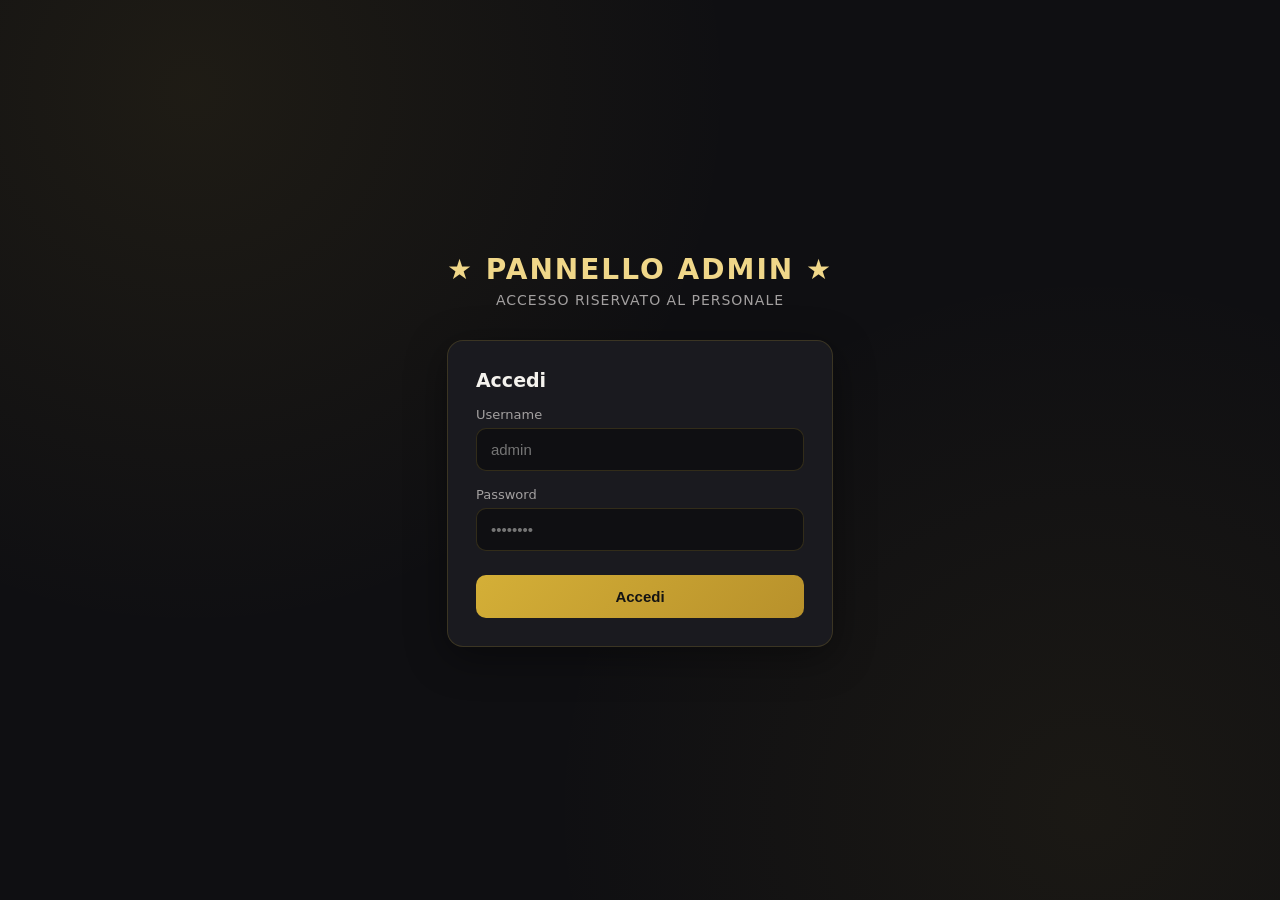
==== admin.html @ f1745583 "Add files via upload" ====
<!DOCTYPE html>
<html lang="it">
<head>
<meta charset="UTF-8" />
<meta name="viewport" content="width=device-width, initial-scale=1.0" />
<title>Pannello Admin — Prenotazioni</title>
<link rel="stylesheet" href="css/style.css" />
</head>
<body>

<!-- LOGIN -->
<div class="login-wrap" id="login-wrap">
  <div class="container">
    <div class="brand">
      <h1>★ PANNELLO ADMIN ★</h1>
      <p>Accesso riservato al personale</p>
    </div>
    <div class="card">
      <h2>Accedi</h2>
      <label>Username</label>
      <input type="text" id="login-username" placeholder="admin" />
      <label>Password</label>
      <input type="password" id="login-password" placeholder="••••••••" />
      <button id="btn-login">Accedi</button>
      <div class="msg" id="login-msg"></div>
    </div>
  </div>
</div>

<!-- DASHBOARD -->
<div class="container dashboard hidden" id="dashboard-wrap">
  <div class="dash-header">
    <div class="brand" style="text-align:left; margin:0;">
      <h1 style="font-size:22px;">★ Dashboard Prenotazioni</h1>
      <p style="margin-top:2px;"><span class="live-dot"></span>aggiornamento automatico ogni ~12 secondi</p>
    </div>
    <button class="secondary" style="width:auto; margin:0;" id="btn-logout-admin">Esci</button>
  </div>

  <div class="stats-grid">
    <div class="stat-card">
      <div class="num" id="stat-total">0</div>
      <div class="label">Prenotazioni totali</div>
    </div>
    <div class="stat-card">
      <div class="num" id="stat-today">0</div>
      <div class="label">Prenotazioni oggi</div>
    </div>
    <div class="stat-card">
      <div class="num" id="stat-people">0</div>
      <div class="label">Persone (oggi)</div>
    </div>
    <div class="stat-card">
      <div class="num" id="stat-upcoming">0</div>
      <div class="label">Prossime 7 giorni</div>
    </div>
  </div>

  <table>
    <thead>
      <tr>
        <th>Cliente</th>
        <th>Email</th>
        <th>Persone</th>
        <th>Data</th>
        <th>Ora</th>
        <th>Stato</th>
        <th>Creata il</th>
      </tr>
    </thead>
    <tbody id="bookings-table-body">
    </tbody>
  </table>
</div>

<script src="js/admin.js"></script>
</body>
</html>
---- css/style.css ----
:root {
  --bg: #0f0f12;
  --bg-card: #1a1a1f;
  --bg-card-hover: #202027;
  --gold: #d4af37;
  --gold-soft: #f0d789;
  --text: #f5f3ee;
  --text-muted: #a3a0a0;
  --success: #4caf7d;
  --error: #e5626b;
  --border: rgba(212, 175, 55, 0.18);
  --radius: 16px;
  font-family: 'Segoe UI', system-ui, -apple-system, sans-serif;
}

* { box-sizing: border-box; }

body {
  margin: 0;
  min-height: 100vh;
  background:
    radial-gradient(circle at 15% 10%, rgba(212,175,55,0.08), transparent 40%),
    radial-gradient(circle at 85% 90%, rgba(212,175,55,0.06), transparent 40%),
    var(--bg);
  color: var(--text);
  display: flex;
  justify-content: center;
  padding: 40px 16px;
}

.container {
  width: 100%;
  max-width: 480px;
}

.brand {
  text-align: center;
  margin-bottom: 32px;
}
.brand h1 {
  font-size: 28px;
  letter-spacing: 2px;
  margin: 0;
  color: var(--gold-soft);
  font-weight: 600;
}
.brand p {
  color: var(--text-muted);
  margin-top: 6px;
  font-size: 14px;
  letter-spacing: 1px;
  text-transform: uppercase;
}

.card {
  background: var(--bg-card);
  border: 1px solid var(--border);
  border-radius: var(--radius);
  padding: 28px;
  box-shadow: 0 10px 40px rgba(0,0,0,0.4);
  animation: fadeIn .4s ease;
}

@keyframes fadeIn {
  from { opacity: 0; transform: translateY(10px); }
  to { opacity: 1; transform: translateY(0); }
}

h2 {
  margin-top: 0;
  font-size: 19px;
  color: var(--text);
  font-weight: 600;
}

.subtitle {
  color: var(--text-muted);
  font-size: 13px;
  margin-bottom: 22px;
}

label {
  display: block;
  font-size: 13px;
  color: var(--text-muted);
  margin-bottom: 6px;
  margin-top: 16px;
}

input, select {
  width: 100%;
  padding: 12px 14px;
  border-radius: 10px;
  border: 1px solid var(--border);
  background: #0f0f12;
  color: var(--text);
  font-size: 15px;
  outline: none;
  transition: border-color .2s;
}
input:focus, select:focus {
  border-color: var(--gold);
}

.row {
  display: flex;
  gap: 10px;
}
.row > div { flex: 1; }

button {
  width: 100%;
  margin-top: 24px;
  padding: 13px;
  border-radius: 10px;
  border: none;
  background: linear-gradient(135deg, var(--gold), #b8912b);
  color: #131313;
  font-weight: 700;
  font-size: 15px;
  cursor: pointer;
  transition: transform .15s, box-shadow .15s;
}
button:hover { transform: translateY(-1px); box-shadow: 0 6px 20px rgba(212,175,55,0.25); }
button:disabled { opacity: 0.5; cursor: not-allowed; transform: none; box-shadow: none; }

button.secondary {
  background: transparent;
  border: 1px solid var(--border);
  color: var(--text-muted);
}

.msg {
  margin-top: 16px;
  padding: 12px 14px;
  border-radius: 10px;
  font-size: 14px;
  display: none;
}
.msg.show { display: block; }
.msg.error { background: rgba(229,98,107,0.12); color: var(--error); border: 1px solid rgba(229,98,107,0.3); }
.msg.success { background: rgba(76,175,125,0.12); color: var(--success); border: 1px solid rgba(76,175,125,0.3); }

.steps {
  display: flex;
  justify-content: center;
  gap: 8px;
  margin-bottom: 24px;
}
.step-dot {
  width: 8px; height: 8px; border-radius: 50%;
  background: var(--border);
}
.step-dot.active { background: var(--gold); }

.hidden { display: none !important; }

.user-badge {
  display: flex;
  align-items: center;
  justify-content: space-between;
  background: rgba(212,175,55,0.08);
  border: 1px solid var(--border);
  padding: 10px 14px;
  border-radius: 10px;
  font-size: 13px;
  margin-bottom: 20px;
}
.user-badge span.name { color: var(--gold-soft); font-weight: 600; }
.link-btn {
  background: none; border: none; color: var(--text-muted);
  text-decoration: underline; font-size: 12px; cursor: pointer; width: auto; margin: 0; padding: 0;
}

/* ===== DASHBOARD ADMIN ===== */
.dashboard {
  max-width: 1100px;
}
.dash-header {
  display: flex;
  justify-content: space-between;
  align-items: center;
  margin-bottom: 28px;
  flex-wrap: wrap;
  gap: 12px;
}
.stats-grid {
  display: grid;
  grid-template-columns: repeat(auto-fit, minmax(160px, 1fr));
  gap: 16px;
  margin-bottom: 28px;
}
.stat-card {
  background: var(--bg-card);
  border: 1px solid var(--border);
  border-radius: var(--radius);
  padding: 18px 20px;
}
.stat-card .num {
  font-size: 30px;
  font-weight: 700;
  color: var(--gold-soft);
}
.stat-card .label {
  font-size: 12px;
  color: var(--text-muted);
  text-transform: uppercase;
  letter-spacing: 1px;
  margin-top: 4px;
}

.live-dot {
  width: 9px; height: 9px; border-radius: 50%;
  background: var(--success);
  display: inline-block;
  margin-right: 6px;
  box-shadow: 0 0 0 0 rgba(76,175,125, 0.7);
  animation: pulse 1.6s infinite;
}
@keyframes pulse {
  0% { box-shadow: 0 0 0 0 rgba(76,175,125, 0.5); }
  70% { box-shadow: 0 0 0 8px rgba(76,175,125, 0); }
  100% { box-shadow: 0 0 0 0 rgba(76,175,125, 0); }
}

table {
  width: 100%;
  border-collapse: collapse;
  background: var(--bg-card);
  border-radius: var(--radius);
  overflow: hidden;
  border: 1px solid var(--border);
}
thead { background: rgba(212,175,55,0.08); }
th, td {
  padding: 12px 16px;
  text-align: left;
  font-size: 13.5px;
  border-bottom: 1px solid var(--border);
}
th { color: var(--gold-soft); font-weight: 600; text-transform: uppercase; font-size: 11.5px; letter-spacing: .5px; }
tbody tr { transition: background .2s; }
tbody tr:hover { background: var(--bg-card-hover); }
tbody tr.new-row { animation: highlight 1.8s ease; }
@keyframes highlight {
  0% { background: rgba(212,175,55,0.25); }
  100% { background: transparent; }
}

.badge {
  padding: 3px 10px;
  border-radius: 20px;
  font-size: 11.5px;
  background: rgba(76,175,125,0.15);
  color: var(--success);
  border: 1px solid rgba(76,175,125,0.3);
}

.login-wrap {
  display: flex;
  align-items: center;
  justify-content: center;
  min-height: 80vh;
}

@media (max-width: 700px) {
  table, thead, tbody, th, td, tr { display: block; }
  thead { display: none; }
  tbody tr {
    margin-bottom: 14px;
    border: 1px solid var(--border);
    border-radius: 12px;
    padding: 8px 0;
  }
  td {
    border: none;
    display: flex;
    justify-content: space-between;
    padding: 8px 16px;
  }
  td::before {
    content: attr(data-label);
    color: var(--text-muted);
    font-size: 11px;
    text-transform: uppercase;
  }
}
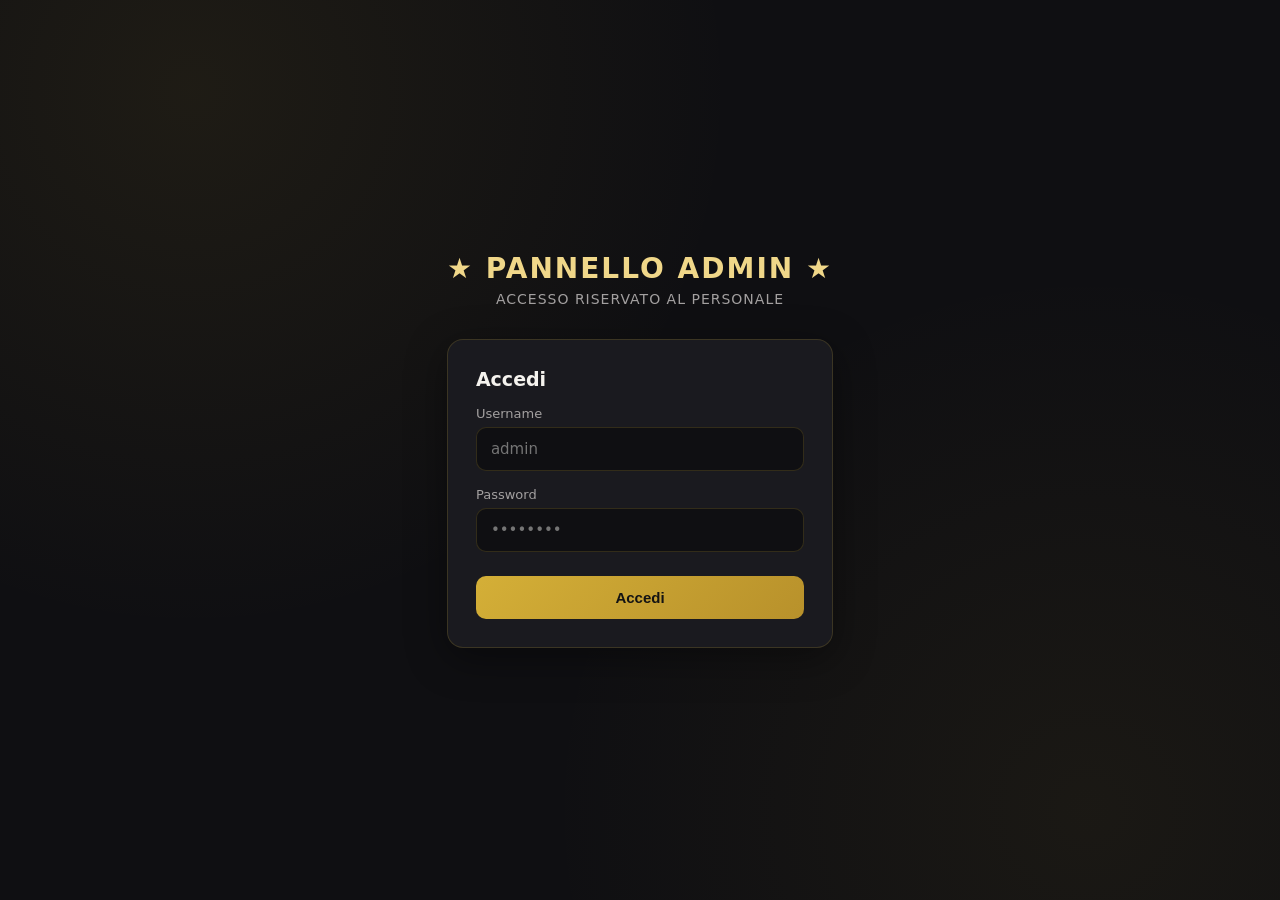
==== commit 36ac39de: "Add files via upload" ====
--- a/admin.html
+++ b/admin.html
@@ -4,7 +4,7 @@
 <meta charset="UTF-8" />
 <meta name="viewport" content="width=device-width, initial-scale=1.0" />
 <title>Pannello Admin — Prenotazioni</title>
-<link rel="stylesheet" href="css/style.css" />
+<link rel="stylesheet" href="css/style.css?v=4" />
 </head>
 <body>
 
@@ -31,10 +31,31 @@
 <div class="container dashboard hidden" id="dashboard-wrap">
   <div class="dash-header">
     <div class="brand" style="text-align:left; margin:0;">
+      <img id="admin-logo" class="site-logo-admin hidden" alt="Logo attività" />
       <h1 style="font-size:22px;">★ Dashboard Prenotazioni</h1>
       <p style="margin-top:2px;"><span class="live-dot"></span>aggiornamento automatico ogni ~12 secondi</p>
     </div>
-    <button class="secondary" style="width:auto; margin:0;" id="btn-logout-admin">Esci</button>
+    <div class="dash-actions">
+      <button class="secondary" style="width:auto; margin:0;" id="btn-open-homepage">🎨 Home page</button>
+      <button class="secondary" style="width:auto; margin:0;" id="btn-open-settings">⚙ Impostazioni</button>
+      <button style="width:auto; margin:0;" id="btn-new-booking">+ Nuova prenotazione</button>
+      <button class="secondary" style="width:auto; margin:0;" id="btn-logout-admin">Esci</button>
+    </div>
+  </div>
+
+  <div class="card settings-summary" id="settings-summary">
+    <div class="settings-summary-item">
+      <span class="label">Capienza/giorno</span>
+      <span class="value" id="summary-capacity">—</span>
+    </div>
+    <div class="settings-summary-item">
+      <span class="label">Chiusura settimanale</span>
+      <span class="value" id="summary-weekday">—</span>
+    </div>
+    <div class="settings-summary-item">
+      <span class="label">Chiusure straordinarie</span>
+      <span class="value" id="summary-dates">—</span>
+    </div>
   </div>
 
   <div class="stats-grid">
@@ -66,6 +87,7 @@
         <th>Ora</th>
         <th>Stato</th>
         <th>Creata il</th>
+        <th>Azioni</th>
       </tr>
     </thead>
     <tbody id="bookings-table-body">
@@ -73,6 +95,139 @@
   </table>
 </div>
 
-<script src="js/admin.js"></script>
+<!-- MODALE: IMPOSTAZIONI (capienza + chiusure) -->
+<div class="modal-overlay hidden" id="settings-modal-overlay">
+  <div class="modal-card">
+    <div class="modal-header">
+      <h2>Impostazioni prenotazioni</h2>
+      <button class="modal-close" id="btn-close-settings">✕</button>
+    </div>
+
+    <label>Numero massimo di posti per giorno</label>
+    <input type="number" id="set-capacity" min="0" placeholder="0 = nessun limite" />
+
+    <label>Giorno di chiusura settimanale fisso</label>
+    <select id="set-weekday">
+      <option value="-1">Nessuno (sempre aperto)</option>
+      <option value="1">Lunedì</option>
+      <option value="2">Martedì</option>
+      <option value="3">Mercoledì</option>
+      <option value="4">Giovedì</option>
+      <option value="5">Venerdì</option>
+      <option value="6">Sabato</option>
+      <option value="0">Domenica</option>
+    </select>
+
+    <label>Chiusure straordinarie / giorni alternativi di chiusura</label>
+    <div class="row">
+      <div><input type="date" id="set-new-closing-date" /></div>
+      <div style="flex:0 0 auto;"><button class="secondary" style="margin-top:0; width:auto; padding:12px 16px;" id="btn-add-closing-date">Aggiungi</button></div>
+    </div>
+    <div class="chip-list" id="closing-dates-list"></div>
+
+    <label class="switch-row" style="margin-top:20px;">
+      <input type="checkbox" id="set-whatsapp-enabled" />
+      <span>Attiva verifica telefono via WhatsApp (in aggiunta all'email, sempre obbligatoria)</span>
+    </label>
+    <div class="hint-text" id="whatsapp-config-hint"></div>
+
+    <button id="btn-save-settings">Salva impostazioni</button>
+    <div class="msg" id="settings-msg"></div>
+  </div>
+</div>
+
+<!-- MODALE: NUOVA / MODIFICA PRENOTAZIONE -->
+<div class="modal-overlay hidden" id="booking-modal-overlay">
+  <div class="modal-card">
+    <div class="modal-header">
+      <h2 id="booking-modal-title">Nuova prenotazione</h2>
+      <button class="modal-close" id="btn-close-booking-modal">✕</button>
+    </div>
+
+    <input type="hidden" id="bk-id" />
+
+    <label>Nome cliente</label>
+    <input type="text" id="bk-name" placeholder="Mario Rossi" />
+
+    <label>Email (facoltativa)</label>
+    <input type="email" id="bk-email" placeholder="mario.rossi@email.com" />
+
+    <div class="row">
+      <div>
+        <label>Persone</label>
+        <input type="number" id="bk-people" min="1" placeholder="es. 4" />
+      </div>
+      <div>
+        <label>Orario</label>
+        <input type="time" id="bk-time" />
+      </div>
+    </div>
+
+    <label>Data</label>
+    <input type="date" id="bk-date" />
+
+    <label>Stato</label>
+    <select id="bk-status">
+      <option value="Confermata">Confermata</option>
+      <option value="Annullata">Annullata</option>
+    </select>
+
+    <div class="availability-box" id="bk-availability"></div>
+
+    <button id="btn-save-booking">Salva prenotazione</button>
+    <button class="secondary" id="btn-cancel-booking-modal">Annulla</button>
+    <div class="msg" id="booking-modal-msg"></div>
+  </div>
+</div>
+
+<!-- MODALE: PERSONALIZZAZIONE HOME PAGE (logo, nome, tagline, benvenuto) -->
+<div class="modal-overlay hidden" id="homepage-modal-overlay">
+  <div class="modal-card">
+    <div class="modal-header">
+      <h2>Personalizza home page</h2>
+      <button class="modal-close" id="btn-close-homepage">✕</button>
+    </div>
+
+    <label>Logo dell'attività</label>
+    <div class="logo-upload-row">
+      <img class="logo-preview empty" id="hp-logo-preview" alt="Anteprima logo" />
+      <div style="flex:1;">
+        <input type="file" id="hp-logo-file" accept="image/png,image/jpeg,image/gif,image/webp,image/svg+xml" />
+        <div class="hint-text">PNG, JPG, GIF, WEBP o SVG — consigliato sotto 200 KB</div>
+      </div>
+    </div>
+    <button class="secondary" id="btn-remove-logo" style="margin-top:12px;">Rimuovi logo attuale</button>
+
+    <label>Nome dell'attività</label>
+    <input type="text" id="hp-business-name" placeholder="Es. Ristorante Da Mario" maxlength="80" />
+
+    <label>Sottotitolo / slogan</label>
+    <input type="text" id="hp-tagline" placeholder="Es. Cucina tradizionale dal 1980" maxlength="120" />
+
+    <label>Messaggio di benvenuto (facoltativo, mostrato sopra il modulo)</label>
+    <textarea id="hp-welcome" maxlength="400" placeholder="Es. Aperti tutti i giorni tranne il lunedì. Vi aspettiamo!"></textarea>
+
+    <label>Tema colori</label>
+    <div class="theme-picker" id="theme-picker">
+      <button type="button" class="theme-swatch" data-theme="gold">
+        <span class="theme-dots"><i style="background:#0f0f12"></i><i style="background:#d4af37"></i></span>
+        Nero &amp; Oro
+      </button>
+      <button type="button" class="theme-swatch" data-theme="sage">
+        <span class="theme-dots"><i style="background:#0e1410"></i><i style="background:#8db99a"></i></span>
+        Verde salvia
+      </button>
+      <button type="button" class="theme-swatch" data-theme="navy">
+        <span class="theme-dots"><i style="background:#0b0f1a"></i><i style="background:#86a3e0"></i></span>
+        Blu notte
+      </button>
+    </div>
+
+    <button id="btn-save-homepage">Salva personalizzazione</button>
+    <div class="msg" id="homepage-msg"></div>
+  </div>
+</div>
+
+<script src="js/admin.js?v=4"></script>
 </body>
 </html>
--- a/css/style.css
+++ b/css/style.css
@@ -4,13 +4,44 @@
   --bg-card-hover: #202027;
   --gold: #d4af37;
   --gold-soft: #f0d789;
+  --gold-rgb: 212, 175, 55;
   --text: #f5f3ee;
   --text-muted: #a3a0a0;
   --success: #4caf7d;
   --error: #e5626b;
-  --border: rgba(212, 175, 55, 0.18);
+  --border: rgba(var(--gold-rgb), 0.18);
   --radius: 16px;
   font-family: 'Segoe UI', system-ui, -apple-system, sans-serif;
+}
+
+/* ============================================================================
+   TEMI COLORE — selezionabili dal pannello admin (Personalizza home page).
+   Ogni tema si applica aggiungendo una classe "theme-XXX" al tag <body>.
+   Nessuna classe = tema di default "Nero & Oro" (le variabili di :root sopra).
+   ============================================================================ */
+
+/* Verde salvia rilassante */
+body.theme-sage {
+  --bg: #0e1410;
+  --bg-card: #17211b;
+  --bg-card-hover: #1d2921;
+  --gold: #8db99a;
+  --gold-soft: #b7d9c1;
+  --gold-rgb: 141, 185, 154;
+  --text: #eef3ef;
+  --text-muted: #9db3a4;
+}
+
+/* Blu notte rilassante */
+body.theme-navy {
+  --bg: #0b0f1a;
+  --bg-card: #131a2b;
+  --bg-card-hover: #182238;
+  --gold: #86a3e0;
+  --gold-soft: #b1c4ee;
+  --gold-rgb: 134, 163, 224;
+  --text: #eef1fb;
+  --text-muted: #96a3c4;
 }
 
 * { box-sizing: border-box; }
@@ -19,8 +50,8 @@
   margin: 0;
   min-height: 100vh;
   background:
-    radial-gradient(circle at 15% 10%, rgba(212,175,55,0.08), transparent 40%),
-    radial-gradient(circle at 85% 90%, rgba(212,175,55,0.06), transparent 40%),
+    radial-gradient(circle at 15% 10%, rgba(var(--gold-rgb),0.08), transparent 40%),
+    radial-gradient(circle at 85% 90%, rgba(var(--gold-rgb),0.06), transparent 40%),
     var(--bg);
   color: var(--text);
   display: flex;
@@ -33,10 +64,7 @@
   max-width: 480px;
 }
 
-.brand {
-  text-align: center;
-  margin-bottom: 32px;
-}
+.brand { text-align: center; margin-bottom: 32px; }
 .brand h1 {
   font-size: 28px;
   letter-spacing: 2px;
@@ -87,7 +115,7 @@
   margin-top: 16px;
 }
 
-input, select {
+input, select, textarea {
   width: 100%;
   padding: 12px 14px;
   border-radius: 10px;
@@ -97,8 +125,10 @@
   font-size: 15px;
   outline: none;
   transition: border-color .2s;
-}
-input:focus, select:focus {
+  font-family: inherit;
+}
+textarea { resize: vertical; min-height: 70px; }
+input:focus, select:focus, textarea:focus {
   border-color: var(--gold);
 }
 
@@ -121,7 +151,7 @@
   cursor: pointer;
   transition: transform .15s, box-shadow .15s;
 }
-button:hover { transform: translateY(-1px); box-shadow: 0 6px 20px rgba(212,175,55,0.25); }
+button:hover { transform: translateY(-1px); box-shadow: 0 6px 20px rgba(var(--gold-rgb),0.25); }
 button:disabled { opacity: 0.5; cursor: not-allowed; transform: none; box-shadow: none; }
 
 button.secondary {
@@ -159,7 +189,7 @@
   display: flex;
   align-items: center;
   justify-content: space-between;
-  background: rgba(212,175,55,0.08);
+  background: rgba(var(--gold-rgb),0.08);
   border: 1px solid var(--border);
   padding: 10px 14px;
   border-radius: 10px;
@@ -231,7 +261,7 @@
   overflow: hidden;
   border: 1px solid var(--border);
 }
-thead { background: rgba(212,175,55,0.08); }
+thead { background: rgba(var(--gold-rgb),0.08); }
 th, td {
   padding: 12px 16px;
   text-align: left;
@@ -243,7 +273,7 @@
 tbody tr:hover { background: var(--bg-card-hover); }
 tbody tr.new-row { animation: highlight 1.8s ease; }
 @keyframes highlight {
-  0% { background: rgba(212,175,55,0.25); }
+  0% { background: rgba(var(--gold-rgb),0.25); }
   100% { background: transparent; }
 }
 
@@ -261,6 +291,264 @@
   align-items: center;
   justify-content: center;
   min-height: 80vh;
+}
+
+/* ===== AZIONI ADMIN: header, tasti piccoli, riepilogo impostazioni ===== */
+.dash-actions {
+  display: flex;
+  gap: 10px;
+  flex-wrap: wrap;
+}
+.dash-actions button { width: auto; }
+
+.settings-summary {
+  display: flex;
+  gap: 24px;
+  flex-wrap: wrap;
+  padding: 18px 22px;
+  margin-bottom: 24px;
+  animation: none;
+}
+.settings-summary-item {
+  display: flex;
+  flex-direction: column;
+  gap: 4px;
+}
+.settings-summary-item .label {
+  font-size: 11.5px;
+  color: var(--text-muted);
+  text-transform: uppercase;
+  letter-spacing: .5px;
+}
+.settings-summary-item .value {
+  font-size: 15px;
+  color: var(--gold-soft);
+  font-weight: 600;
+}
+
+.row-actions {
+  display: flex;
+  gap: 8px;
+}
+.btn-icon {
+  width: auto;
+  margin: 0;
+  padding: 7px 12px;
+  font-size: 12.5px;
+  font-weight: 600;
+  border-radius: 8px;
+}
+.btn-icon.edit {
+  background: rgba(var(--gold-rgb),0.12);
+  color: var(--gold-soft);
+  border: 1px solid var(--border);
+}
+.btn-icon.delete {
+  background: rgba(229,98,107,0.12);
+  color: var(--error);
+  border: 1px solid rgba(229,98,107,0.3);
+}
+
+.badge.cancelled {
+  background: rgba(229,98,107,0.12);
+  color: var(--error);
+  border: 1px solid rgba(229,98,107,0.3);
+}
+
+/* ===== MODALI ===== */
+.modal-overlay {
+  position: fixed;
+  inset: 0;
+  background: rgba(0,0,0,0.6);
+  display: flex;
+  align-items: flex-start;
+  justify-content: center;
+  padding: 40px 16px;
+  overflow-y: auto;
+  z-index: 100;
+}
+.modal-card {
+  width: 100%;
+  max-width: 460px;
+  background: var(--bg-card);
+  border: 1px solid var(--border);
+  border-radius: var(--radius);
+  padding: 28px;
+  box-shadow: 0 10px 40px rgba(0,0,0,0.5);
+  animation: fadeIn .25s ease;
+}
+.modal-header {
+  display: flex;
+  align-items: center;
+  justify-content: space-between;
+  margin-bottom: 4px;
+}
+.modal-header h2 { margin: 0; }
+.modal-close {
+  width: auto;
+  margin: 0;
+  padding: 6px 10px;
+  background: transparent;
+  border: 1px solid var(--border);
+  color: var(--text-muted);
+  border-radius: 8px;
+  font-size: 13px;
+}
+
+.chip-list {
+  display: flex;
+  flex-wrap: wrap;
+  gap: 8px;
+  margin-top: 12px;
+}
+.chip {
+  display: flex;
+  align-items: center;
+  gap: 8px;
+  padding: 6px 8px 6px 12px;
+  background: rgba(var(--gold-rgb),0.08);
+  border: 1px solid var(--border);
+  border-radius: 20px;
+  font-size: 12.5px;
+  color: var(--text);
+}
+.chip button {
+  width: auto;
+  margin: 0;
+  padding: 2px 7px;
+  font-size: 12px;
+  background: transparent;
+  color: var(--error);
+  border: none;
+}
+.chip button:hover { transform: none; box-shadow: none; }
+
+.switch-row {
+  display: flex;
+  align-items: center;
+  gap: 10px;
+  font-size: 14px;
+  color: var(--text);
+  cursor: pointer;
+}
+.switch-row input[type="checkbox"] {
+  width: 18px;
+  height: 18px;
+  accent-color: var(--gold);
+  cursor: pointer;
+}
+
+.theme-picker {
+  display: flex;
+  gap: 10px;
+  margin-top: 8px;
+  flex-wrap: wrap;
+}
+.theme-swatch {
+  flex: 1 1 auto;
+  width: auto;
+  margin: 0;
+  display: flex;
+  align-items: center;
+  gap: 8px;
+  padding: 10px 14px;
+  background: var(--bg-card-hover);
+  border: 1px solid var(--border);
+  border-radius: 10px;
+  color: var(--text);
+  font-size: 13px;
+  font-weight: 500;
+}
+.theme-swatch.active {
+  border-color: var(--gold);
+  box-shadow: 0 0 0 1px var(--gold);
+}
+.theme-dots {
+  display: flex;
+  border-radius: 6px;
+  overflow: hidden;
+  flex: 0 0 auto;
+}
+.theme-dots i {
+  display: block;
+  width: 12px;
+  height: 20px;
+}
+
+.availability-box {
+  margin-top: 16px;
+  padding: 12px 14px;
+  border-radius: 10px;
+  font-size: 13.5px;
+  background: rgba(var(--gold-rgb),0.06);
+  border: 1px solid var(--border);
+  color: var(--text-muted);
+  display: none;
+}
+.availability-box.show { display: block; }
+.availability-box.ok { color: var(--success); border-color: rgba(76,175,125,0.3); background: rgba(76,175,125,0.08); }
+.availability-box.warn { color: var(--gold-soft); border-color: var(--border); }
+.availability-box.blocked { color: var(--error); border-color: rgba(229,98,107,0.3); background: rgba(229,98,107,0.08); }
+
+/* ===== LOGO ATTIVITÀ E PERSONALIZZAZIONE HOME PAGE ===== */
+.site-logo {
+  display: block;
+  max-width: 140px;
+  max-height: 140px;
+  margin: 0 auto 14px;
+  border-radius: 14px;
+  object-fit: contain;
+  background: #fff;
+  padding: 6px;
+}
+.site-logo-admin {
+  display: block;
+  max-width: 44px;
+  max-height: 44px;
+  border-radius: 8px;
+  margin-bottom: 8px;
+  object-fit: contain;
+  background: #fff;
+  padding: 3px;
+}
+.welcome-banner {
+  background: rgba(var(--gold-rgb),0.08);
+  border: 1px solid var(--border);
+  border-radius: var(--radius);
+  padding: 14px 18px;
+  font-size: 13.5px;
+  line-height: 1.5;
+  color: var(--text);
+  margin-bottom: 22px;
+  white-space: pre-wrap;
+}
+.logo-upload-row {
+  display: flex;
+  align-items: center;
+  gap: 14px;
+  margin-top: 10px;
+}
+.logo-preview {
+  width: 64px;
+  height: 64px;
+  border-radius: 10px;
+  border: 1px solid var(--border);
+  background: #fff;
+  object-fit: contain;
+  padding: 4px;
+}
+.logo-preview.empty {
+  display: flex;
+  align-items: center;
+  justify-content: center;
+  color: var(--text-muted);
+  font-size: 10px;
+  text-align: center;
+}
+.hint-text {
+  font-size: 11.5px;
+  color: var(--text-muted);
+  margin-top: 6px;
 }
 
 @media (max-width: 700px) {
